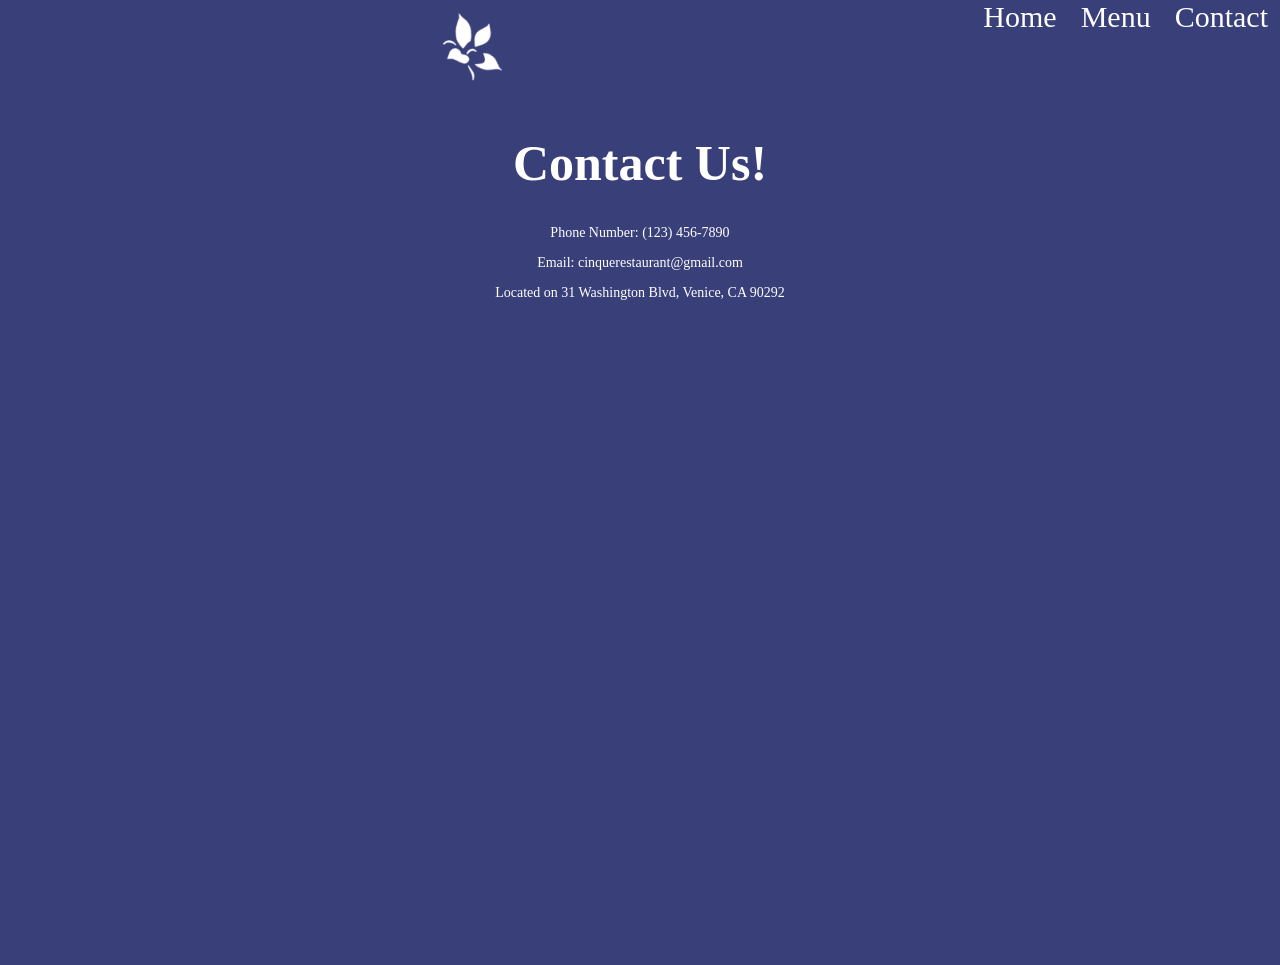
==== contact.html @ 4996e159 "draft 1" ====
<!DOCTYPE html>
<html lang="en">
<head>
    <meta charset="UTF-8">
    <meta name="viewport" content="width=device-width, initial-scale=1.0">
    <title>Document</title>
    <link rel="stylesheet" href="style.css">
</head>
<body>
    <header>
    <div class="navigation">
        
     <img src="logo.png" height="100" width="100" alt="Cinque Logo">
<nav>
    <ul class="nav-list">
        <li><a href="http://127.0.0.1:5500/rita-gamboa-my-website/index.html">Home</a></li>
        <li><a href="http://127.0.0.1:5500/rita-gamboa-my-website/menu.html">Menu</a></li>
        <li><a href="http://127.0.0.1:5500/rita-gamboa-my-website/contact.html">Contact</a></li>
    </ul>
</nav>
</div>
</header>
<main>
<h1> Contact Us! </h1>

<p> Phone Number: (123) 456-7890</p>
<p> Email: cinquerestaurant@gmail.com</p>
<P> Located on 31 Washington Blvd, Venice, CA 90292 </P>
<iframe src="https://www.google.com/maps/embed?pb=!1m18!1m12!1m3!1d3308.504609649748!2d-118.46857772497964!3d33.979570321565376!2m3!1f0!2f0!3f0!3m2!1i1024!2i768!4f13.1!3m3!1m2!1s0x80c2baa2fd677859%3A0xf7fa349147aac8b7!2s31%20Washington%20Blvd%2C%20Venice%2C%20CA%2090292!5e0!3m2!1sen!2sus!4v1793677083003!5m2!1sen!2sus" width="600" height="450" style="border:0;" allowfullscreen="" loading="lazy" referrerpolicy="strict-origin-when-cross-origin"></iframe>
<iframe
    src="https://google.com"
    width="100%"
    height="200"
    style="border:0;"
    allowfullscreen=""
    loading="lazy"
    referrerpolicy="no-referrer-when-downgrade">

<br>
</main>
 <footer>
    Hours: 10am - 9pm    Email
 </footer>

</body>
---- style.css ----
body { background-color: rgb(57, 63, 121); }
body, html {
    height: 100%;
    margin: 0;
    padding: 0;
}
.navigation {
    display: flex;
    list-style: none;
    margin: 0;
    padding: 0;
    gap: 30px;
}  
.nav-list a {
    text-decoration: none;
    color: white;
    padding: 8px 12px;
    align-items: bottom;
}
 nav ul { 
list-style-type: none; 
margin: 0;
padding: 0;
display: flex;
list-style: none;
font-family: verdana;
font-size: 30px;
text: white;
}

img { src: url("heroimage.png");
    max-width: 100%;
    height: auto;
    display: block; }

img { src: url("oldcouple.png");
    max-width: 100%;
    height: auto;
    display: block;
    margin-left: auto;
    margin-right: auto;}

img { src: url("logo.png");
flex-direction: row;
display: block;

}
.image-container1 { 
    display: flex;
    justify-content: center;
    align-items: center;

}
    h1
    { color:white;
    font-family: Verdana bold;
    font-size: 50px;
    text-align: center; }

    h2 { color:white;
    font-family: Verdana bold;
    font-size: 30px;
    text-align: center;
    }
    p { color: white;
    font-family: Verdana;
    font-size: 14px;
    text-align: center;
margin-left: 20px;
margin-right: 20px;}

.menu-container {
    display: grid;
   grid-template-columns: 1fr 1fr 1fr;
    gap: 0px;
    margin: 0;
    padding: 0;
    width: 100%;
}
iframe { 
    display: block;
    margin-left: auto;
    margin-right: auto;
}
.footer { color: white;
    font-family: Verdana;
    font-size: 12px;
    text-align: center;
    align-items: bottom;
    margin-top: auto;
    list-style: none;
    }
    .footer-list  {
    text-decoration: none;
    color: white;
    padding: 8px 12px;
    align-items: bottom;
}
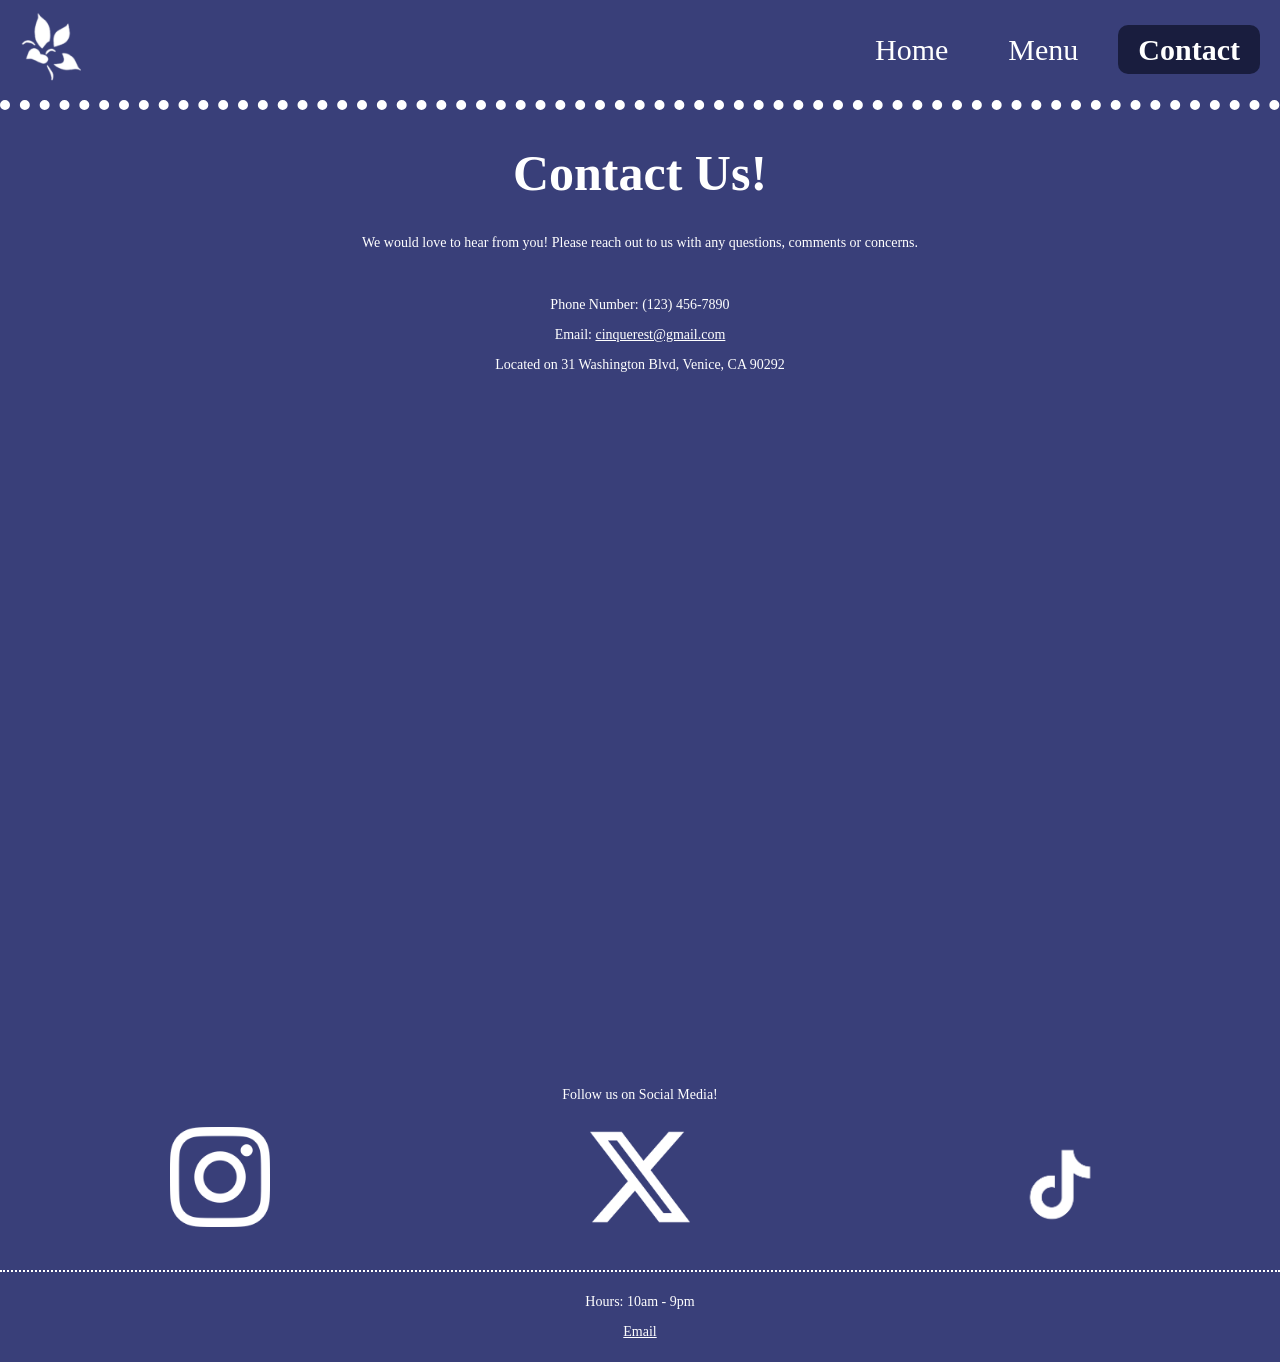
==== commit aa51e95a: "draft2" ====
--- a/contact.html
+++ b/contact.html
@@ -10,22 +10,25 @@
     <header>
     <div class="navigation">
         
-     <img src="logo.png" height="100" width="100" alt="Cinque Logo">
+<div class="logo">
+     <img src="logo.png" height="100" width="100" alt="Cinque Logo"> </div>
 <nav>
     <ul class="nav-list">
-        <li><a href="http://127.0.0.1:5500/rita-gamboa-my-website/index.html">Home</a></li>
-        <li><a href="http://127.0.0.1:5500/rita-gamboa-my-website/menu.html">Menu</a></li>
-        <li><a href="http://127.0.0.1:5500/rita-gamboa-my-website/contact.html">Contact</a></li>
+        <li><a href="index.html">Home</a></li>
+        <li><a href="menu.html">Menu</a></li>
+        <li><a href="contact.html" class="active">Contact</a></li>
     </ul>
 </nav>
 </div>
 </header>
 <main>
 <h1> Contact Us! </h1>
-
+<p> We would love to hear from you! Please reach out to us with any questions, comments or concerns. </p>
+<br>
 <p> Phone Number: (123) 456-7890</p>
-<p> Email: cinquerestaurant@gmail.com</p>
+<p> Email: <a href="mailto:cinquerest@gmail.com" style="color: white;">cinquerest@gmail.com</a></p>
 <P> Located on 31 Washington Blvd, Venice, CA 90292 </P>
+<br>
 <iframe src="https://www.google.com/maps/embed?pb=!1m18!1m12!1m3!1d3308.504609649748!2d-118.46857772497964!3d33.979570321565376!2m3!1f0!2f0!3f0!3m2!1i1024!2i768!4f13.1!3m3!1m2!1s0x80c2baa2fd677859%3A0xf7fa349147aac8b7!2s31%20Washington%20Blvd%2C%20Venice%2C%20CA%2090292!5e0!3m2!1sen!2sus!4v1793677083003!5m2!1sen!2sus" width="600" height="450" style="border:0;" allowfullscreen="" loading="lazy" referrerpolicy="strict-origin-when-cross-origin"></iframe>
 <iframe
     src="https://google.com"
@@ -35,11 +38,28 @@
     allowfullscreen=""
     loading="lazy"
     referrerpolicy="no-referrer-when-downgrade">
-
+</iframe>
 <br>
+<P> Follow us on Social Media!</P>
+<div class="social-container">
+  <div>
+<a herf="https://www.instagram.com"> <img src="insta.png" height="50" width="100" alt="instagram"> </a>
+ </div>
+  <div>
+ <a herf="https://x.com"> <img src="x.png" height="50" width="100" alt="x"> </a>
+ </div>
+ <div> 
+     <a herf="https://tiktok.com"> <img src="tiktok.png" height="50" width="100" alt="x"> </a> </div>
+    
+     <d/iv>
+  <br>
+ <script src="script.js"></script>
 </main>
+<div class="footer">
  <footer>
-    Hours: 10am - 9pm    Email
+    <div class="footer-list">
+ <p> Hours: 10am - 9pm </p>
+  <p> <a href="mailto:cinquerest@gmail.com" style="color: white;">Email</a> </p>
  </footer>
-
+ </div>
 </body>
--- a/style.css
+++ b/style.css
@@ -4,19 +4,42 @@
     margin: 0;
     padding: 0;
 }
+header {
+   border-bottom: 10px dotted white;
+}
 .navigation {
     display: flex;
+    justify-content: center;
+    align-items: center;
     list-style: none;
     margin: 0;
     padding: 0;
-    gap: 30px;
+    gap: 50px;
 }  
 .nav-list a {
     text-decoration: none;
     color: white;
-    padding: 8px 12px;
-    align-items: bottom;
+    padding: 8px 20px;
+    margin-right: 20px;
 }
+.nav-list a:hover {
+    background-color: rgba(9, 11, 31, 0.642);
+    color: white;
+    border-radius: max(10px);
+}
+.nav-list a:active {
+background-color: rgba( 9, 11, 31, 0.642);
+color: white;
+border-radius: max(10px);
+font-weight: bold;
+}
+nav a.active {
+ background-color: rgba( 9, 11, 31, 0.642);
+color: white;
+border-radius: max(10px);
+font-weight: bold;
+}
+
  nav ul { 
 list-style-type: none; 
 margin: 0;
@@ -25,7 +48,6 @@
 list-style: none;
 font-family: verdana;
 font-size: 30px;
-text: white;
 }
 
 img { src: url("heroimage.png");
@@ -40,9 +62,10 @@
     margin-left: auto;
     margin-right: auto;}
 
-img { src: url("logo.png");
-flex-direction: row;
-display: block;
+.logo { 
+display: flex;
+margin-right: auto;
+justify-content: space-between;
 
 }
 .image-container1 { 
@@ -77,10 +100,28 @@
     padding: 0;
     width: 100%;
 }
+.price-container {
+    display: grid;
+   
+   grid-template-columns: 1fr 1fr 1fr;
+    gap: 0px;
+    margin: 0;
+    padding: 0;
+    width: 100%;
+
+}
+.social-container {
+    display: grid;
+    grid-template-columns: 1fr 1fr 1fr;
+    gap: 0px;
+    padding: 10px;
+}
+
 iframe { 
     display: block;
     margin-left: auto;
     margin-right: auto;
+    padding: 0px;
 }
 .footer { color: white;
     font-family: Verdana;
@@ -89,10 +130,14 @@
     align-items: bottom;
     margin-top: auto;
     list-style: none;
+    border-top: 2px dotted white;
     }
     .footer-list  {
     text-decoration: none;
     color: white;
     padding: 8px 12px;
     align-items: bottom;
+}
+button { 
+    font-family: Verdana, ;
 }
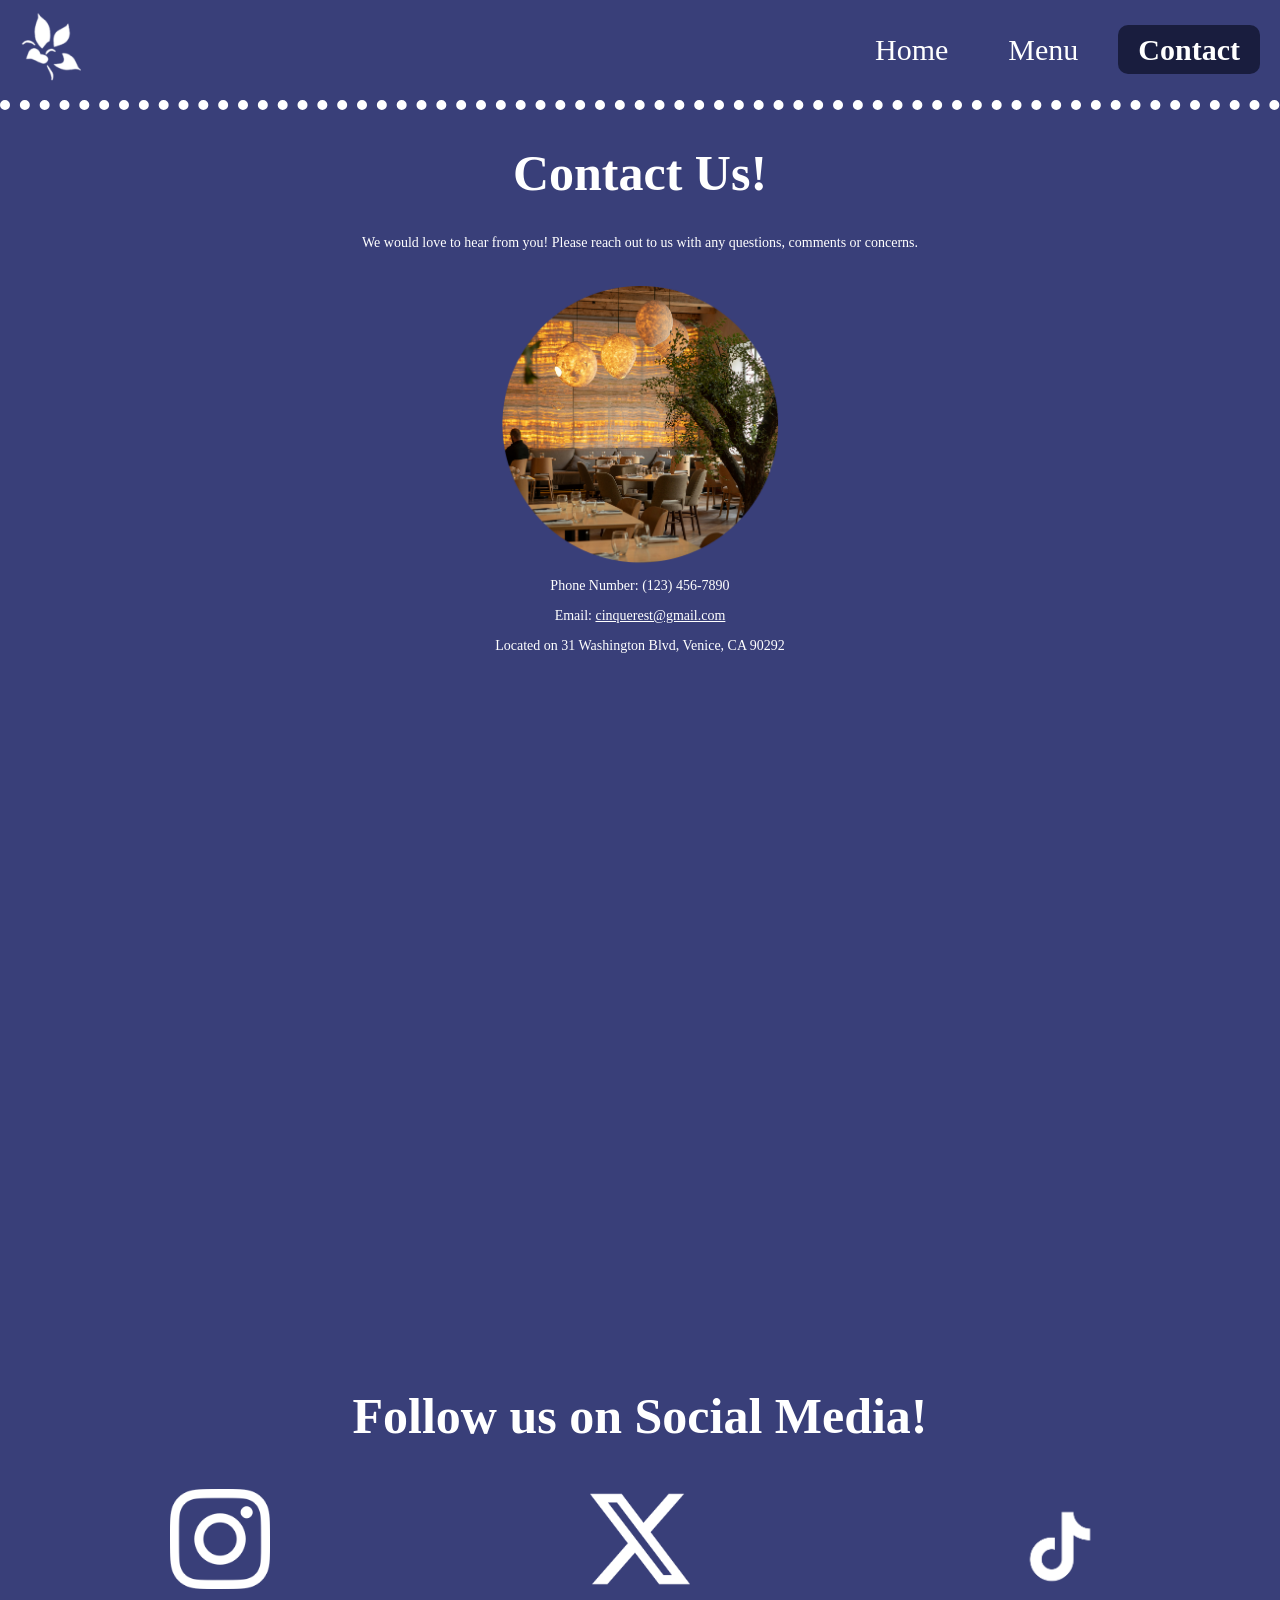
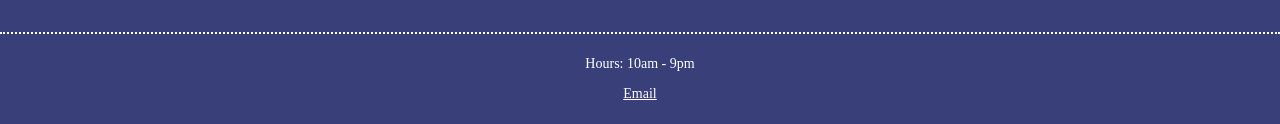
==== commit 1316a3f7: "Final Draft" ====
--- a/contact.html
+++ b/contact.html
@@ -25,6 +25,9 @@
 <h1> Contact Us! </h1>
 <p> We would love to hear from you! Please reach out to us with any questions, comments or concerns. </p>
 <br>
+ <div class="image-container1">
+    <img src="rest.png" height="288.5px" width="284.5px" alt="Rest">
+    </div>
 <p> Phone Number: (123) 456-7890</p>
 <p> Email: <a href="mailto:cinquerest@gmail.com" style="color: white;">cinquerest@gmail.com</a></p>
 <P> Located on 31 Washington Blvd, Venice, CA 90292 </P>
@@ -40,18 +43,13 @@
     referrerpolicy="no-referrer-when-downgrade">
 </iframe>
 <br>
-<P> Follow us on Social Media!</P>
+<h1> Follow us on Social Media!</h1>
 <div class="social-container">
-  <div>
-<a herf="https://www.instagram.com"> <img src="insta.png" height="50" width="100" alt="instagram"> </a>
+<a href="https://www.instagram.com"> <img src="insta.png" height="50" width="100" alt="instagram"> </a>
+ <a href="https://x.com"> <img src="x.png" height="50" width="100" alt="x"> </a>
+ <a href="https://tiktok.com"> <img src="tiktok.png" height="50" width="100" alt="x"> </a> 
+    
  </div>
-  <div>
- <a herf="https://x.com"> <img src="x.png" height="50" width="100" alt="x"> </a>
- </div>
- <div> 
-     <a herf="https://tiktok.com"> <img src="tiktok.png" height="50" width="100" alt="x"> </a> </div>
-    
-     <d/iv>
   <br>
  <script src="script.js"></script>
 </main>
--- a/style.css
+++ b/style.css
@@ -100,6 +100,16 @@
     padding: 0;
     width: 100%;
 }
+div.scroll-container {
+  background-color: #333;
+  overflow: auto;
+  white-space: nowrap;
+  padding: 10px;
+}
+
+div.scroll-container img {
+  padding: 10px;
+}
 .price-container {
     display: grid;
    
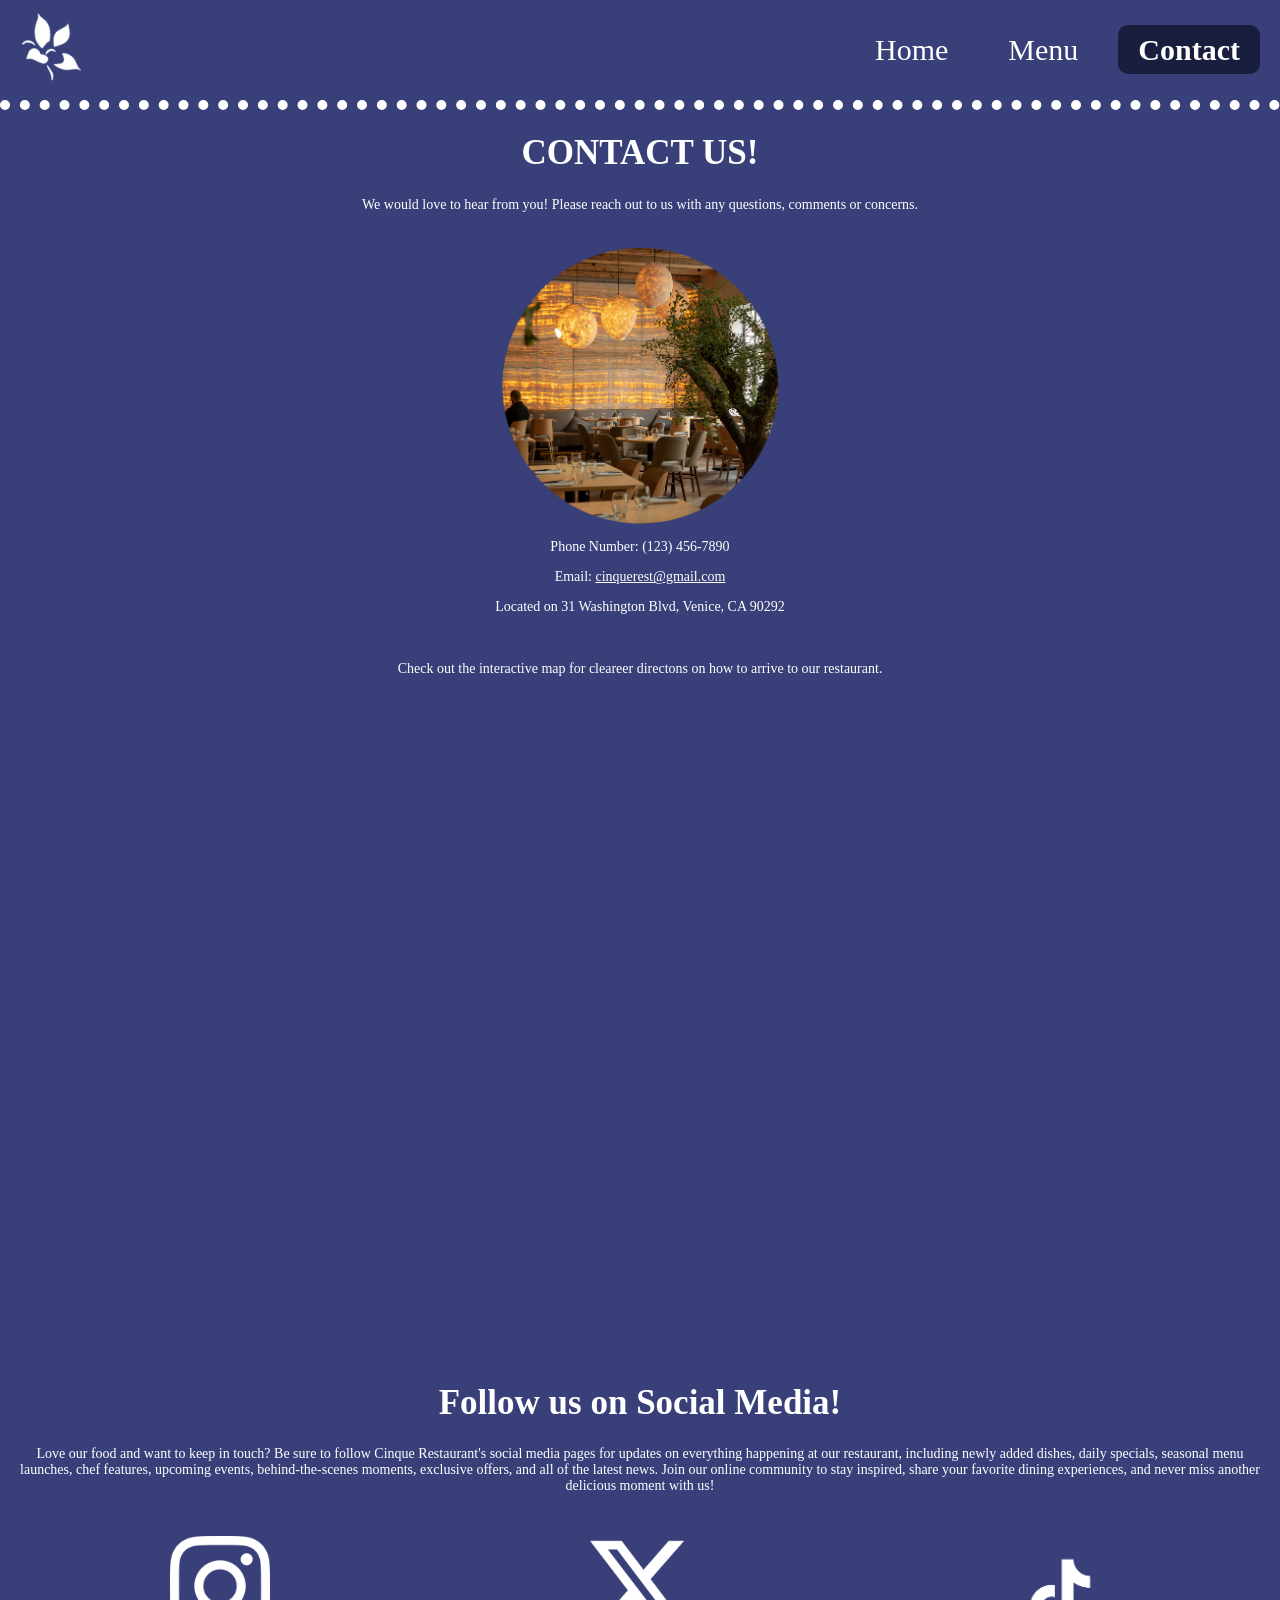
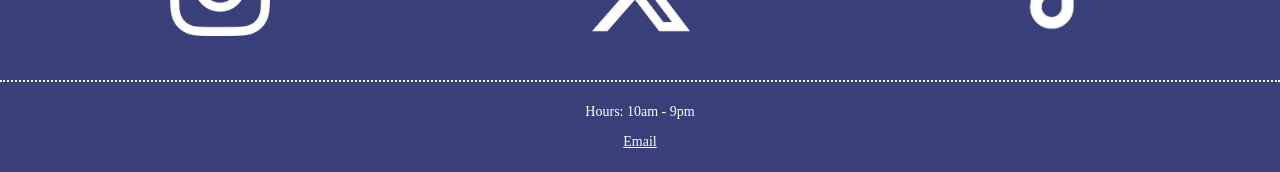
==== commit 78a022be: "edits" ====
--- a/contact.html
+++ b/contact.html
@@ -3,7 +3,7 @@
 <head>
     <meta charset="UTF-8">
     <meta name="viewport" content="width=device-width, initial-scale=1.0">
-    <title>Document</title>
+    <title>Contact</title>
     <link rel="stylesheet" href="style.css">
 </head>
 <body>
@@ -22,16 +22,19 @@
 </div>
 </header>
 <main>
-<h1> Contact Us! </h1>
+<h1> CONTACT US! </h1>
 <p> We would love to hear from you! Please reach out to us with any questions, comments or concerns. </p>
 <br>
  <div class="image-container1">
-    <img src="rest.png" height="288.5px" width="284.5px" alt="Rest">
+    <img src="rest.png" height="288.5px" width="284.5px" alt="Restaurant interior">
     </div>
 <p> Phone Number: (123) 456-7890</p>
 <p> Email: <a href="mailto:cinquerest@gmail.com" style="color: white;">cinquerest@gmail.com</a></p>
 <P> Located on 31 Washington Blvd, Venice, CA 90292 </P>
 <br>
+<p> Check out the interactive map for cleareer directons on how to arrive to our restaurant. 
+    <br>
+</p>
 <iframe src="https://www.google.com/maps/embed?pb=!1m18!1m12!1m3!1d3308.504609649748!2d-118.46857772497964!3d33.979570321565376!2m3!1f0!2f0!3f0!3m2!1i1024!2i768!4f13.1!3m3!1m2!1s0x80c2baa2fd677859%3A0xf7fa349147aac8b7!2s31%20Washington%20Blvd%2C%20Venice%2C%20CA%2090292!5e0!3m2!1sen!2sus!4v1793677083003!5m2!1sen!2sus" width="600" height="450" style="border:0;" allowfullscreen="" loading="lazy" referrerpolicy="strict-origin-when-cross-origin"></iframe>
 <iframe
     src="https://google.com"
@@ -44,10 +47,12 @@
 </iframe>
 <br>
 <h1> Follow us on Social Media!</h1>
+<p> Love our food and want to keep in touch? Be sure to follow Cinque Restaurant's social media pages for updates on everything happening at our restaurant, including newly added dishes, daily specials, seasonal menu launches, chef features, upcoming events, behind-the-scenes moments, exclusive offers, and all of the latest news. Join our online community to stay inspired, share your favorite dining experiences, and never miss another delicious moment with us! </p>
+<Br>
 <div class="social-container">
-<a href="https://www.instagram.com"> <img src="insta.png" height="50" width="100" alt="instagram"> </a>
- <a href="https://x.com"> <img src="x.png" height="50" width="100" alt="x"> </a>
- <a href="https://tiktok.com"> <img src="tiktok.png" height="50" width="100" alt="x"> </a> 
+<a href="https://www.instagram.com"> <img src="insta.png" height="50" width="100" alt="instagram logo"> </a>
+ <a href="https://x.com"> <img src="x.png" height="50" width="100" alt="x logo"> </a>
+ <a href="https://tiktok.com"> <img src="tiktok.png" height="50" width="100" alt="tiktok logo"> </a> 
     
  </div>
   <br>
--- a/style.css
+++ b/style.css
@@ -76,8 +76,8 @@
 }
     h1
     { color:white;
-    font-family: Verdana bold;
-    font-size: 50px;
+    font-family: Verdana;
+    font-size: 35px;
     text-align: center; }
 
     h2 { color:white;
@@ -100,19 +100,9 @@
     padding: 0;
     width: 100%;
 }
-div.scroll-container {
-  background-color: #333;
-  overflow: auto;
-  white-space: nowrap;
-  padding: 10px;
-}
 
-div.scroll-container img {
-  padding: 10px;
-}
 .price-container {
-    display: grid;
-   
+    display: none;
    grid-template-columns: 1fr 1fr 1fr;
     gap: 0px;
     margin: 0;
@@ -148,6 +138,3 @@
     padding: 8px 12px;
     align-items: bottom;
 }
-button { 
-    font-family: Verdana, ;
-}
